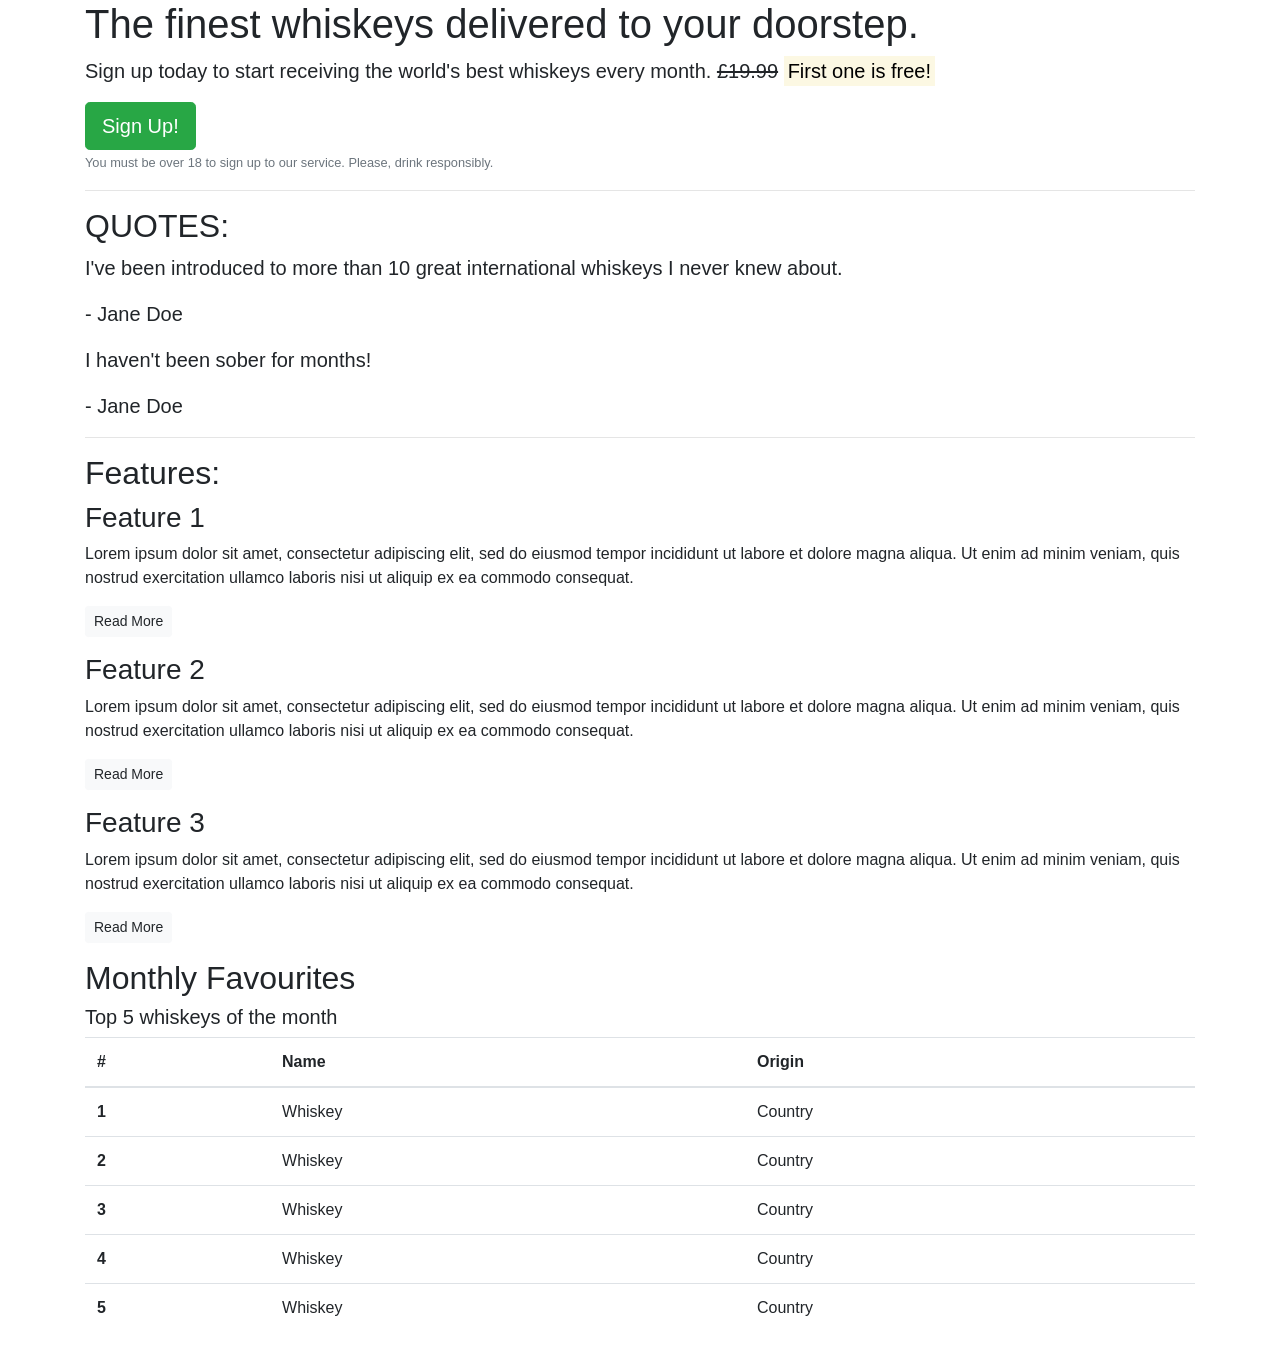
==== index.html @ 28598b6a "moved index file" ====
<!DOCTYPE html>
<html lang="en-us">

<head>
    <meta charset="utf-8">
    
    <title>Whiskey Drop | Taste a new whiskey every month</title>
    <link rel="stylesheet" href="https://maxcdn.bootstrapcdn.com/bootstrap/4.1.3/css/bootstrap.min.css">
</head>

<body>
    <article class="container">
        <!-- Callout -->
        <section class="callout">
            <h1>The finest whiskeys delivered to your doorstep.</h1>
            <p class="lead">Sign up today to start receiving the world's best whiskeys every month. <s>£19.99</s> </s><strong><mark>First one is free!</mark></strong></p>
            <button class="btn btn-success btn-lg">Sign Up!</button>
            <p class="text-muted"><small>You must be over 18 to sign up to our service. Please, drink responsibly.</small></p>
        </section>
        <!-- /.callout -->
        <hr>

        <!-- Quotes -->
        <section class="quotes">
            <h2 class="text-uppercase">Quotes:</h2>
            <blockquote class="blockquote">
                <p>I've been introduced to more than 10 great international whiskeys I never knew about.</p>
                <p>- Jane Doe</p>
            </blockquote>
            <blockquote class="blockquote">
                <p>I haven't been sober for months!</p>
                <p>- Jane Doe</p>
            </blockquote>
        </section>
        <!-- /.quotes -->
        <hr>

        <!-- Features -->
        <section class="features">
            <h2>Features:</h2>
            <div class="feature">
                <h3>Feature 1</h3>
                <p>Lorem ipsum dolor sit amet, consectetur adipiscing elit, sed do eiusmod tempor incididunt ut labore et dolore magna aliqua. Ut enim ad minim veniam, quis nostrud exercitation ullamco laboris nisi ut aliquip ex ea commodo consequat.</p>
                <p><a class="btn btn-sm btn-light" href="">Read More</a></p>
            </div>
            <div class="feature">
                <h3>Feature 2</h3>
                <p>Lorem ipsum dolor sit amet, consectetur adipiscing elit, sed do eiusmod tempor incididunt ut labore et dolore magna aliqua. Ut enim ad minim veniam, quis nostrud exercitation ullamco laboris nisi ut aliquip ex ea commodo consequat.</p>
                <p><a class="btn btn-sm btn-light" href="">Read More</a></p>
            </div>
            <div class="feature">
                <h3>Feature 3</h3>
                <p>Lorem ipsum dolor sit amet, consectetur adipiscing elit, sed do eiusmod tempor incididunt ut labore et dolore magna aliqua. Ut enim ad minim veniam, quis nostrud exercitation ullamco laboris nisi ut aliquip ex ea commodo consequat.</p>
                <p><a class="btn btn-sm btn-light" href="">Read More</a></p>
            </div>
        </section>
        <section>
                <h2>Monthly Favourites</h2>
                <h5>Top 5 whiskeys of the month</h5>
                <table class="table">
                    <thead>
                      <tr>
                        <th scope="col">#</th>
                        <th scope="col">Name</th>
                        <th scope="col">Origin</th>
                        
                      </tr>
                    </thead>
                    <tbody>
                      <tr>
                        <th scope="row">1</th>
                        <td>Whiskey</td>
                        <td>Country</td>
                        </tr>
                        <tr>
                            <th scope="row">2</th>
                            <td>Whiskey</td>
                            <td>Country</td>
                            </tr>
                            <tr>
                                <th scope="row">3</th>
                                <td>Whiskey</td>
                                <td>Country</td>
                                </tr>
                                <tr>
                                    <th scope="row">4</th>
                                    <td>Whiskey</td>
                                    <td>Country</td>
                                    </tr>
                                    <tr>
                                        <th scope="row">5</th>
                                        <td>Whiskey</td>
                                        <td>Country</td>
                                        </tr>
                                        
                    </tbody>
                  </table>
        </section>
        <!-- /.features -->
    </article>
</body>

</html>
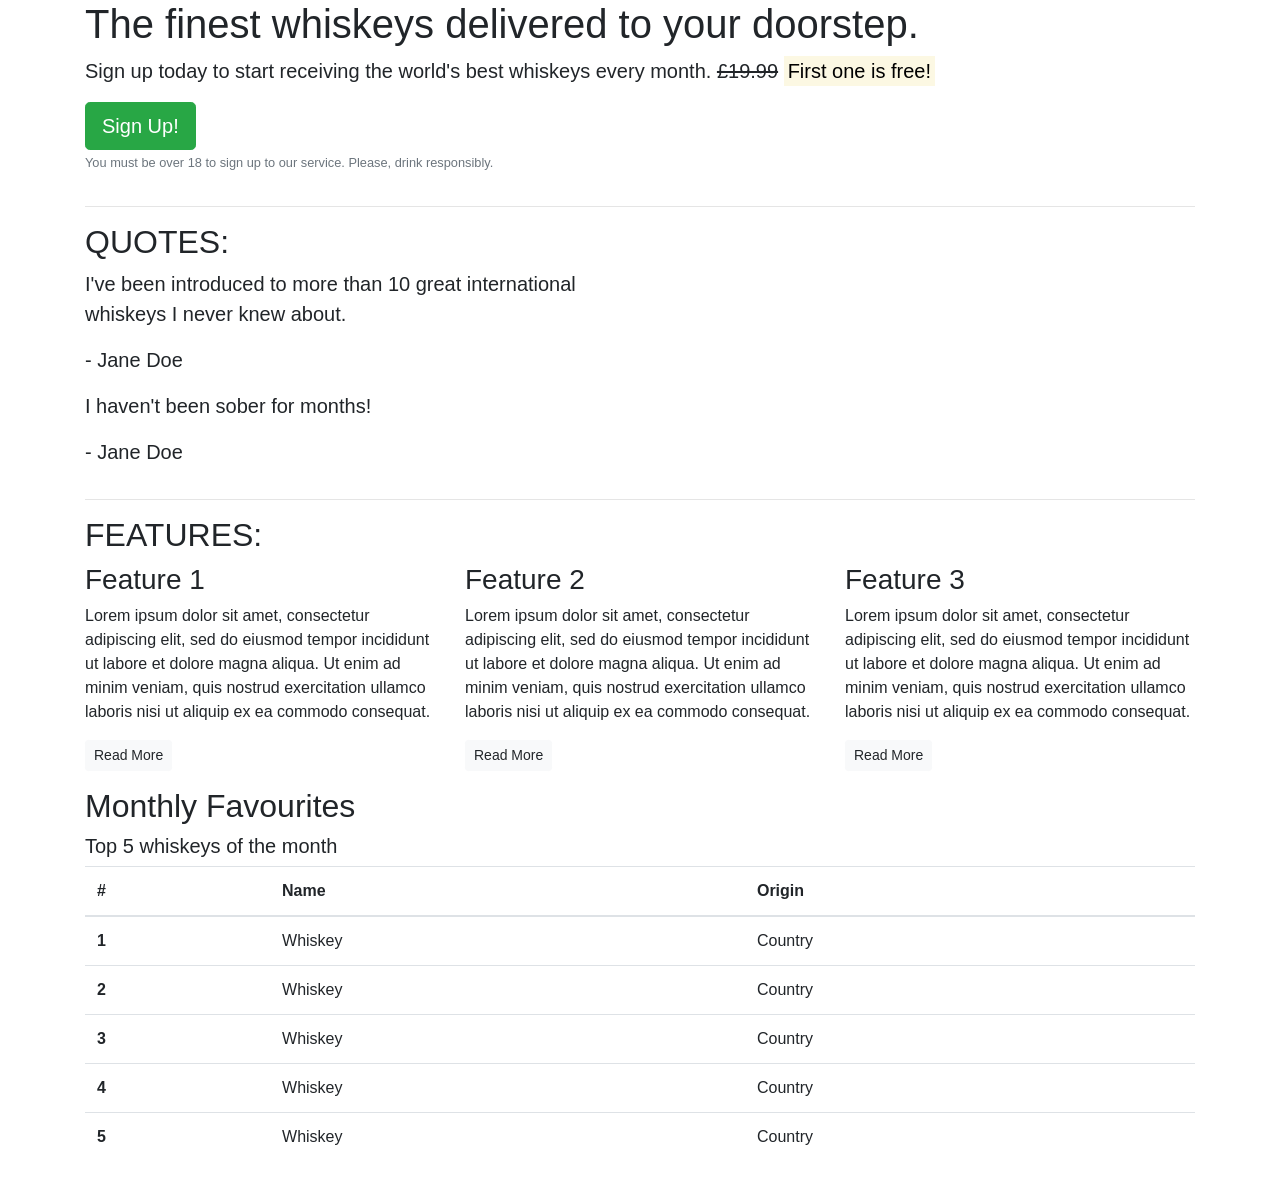
==== commit 3586a996: "Update index.html" ====
--- a/index.html
+++ b/index.html
@@ -11,49 +11,77 @@
 <body>
     <article class="container">
         <!-- Callout -->
+        <div class="row">
+            <div class="col-12">
         <section class="callout">
             <h1>The finest whiskeys delivered to your doorstep.</h1>
             <p class="lead">Sign up today to start receiving the world's best whiskeys every month. <s>£19.99</s> </s><strong><mark>First one is free!</mark></strong></p>
             <button class="btn btn-success btn-lg">Sign Up!</button>
             <p class="text-muted"><small>You must be over 18 to sign up to our service. Please, drink responsibly.</small></p>
         </section>
+    </div>
+    </div>
         <!-- /.callout -->
         <hr>
 
         <!-- Quotes -->
         <section class="quotes">
+            <div class="row">
+                <div class="col-12">
             <h2 class="text-uppercase">Quotes:</h2>
+        </div>
+        </div>
+        <div class="row">
+            <div class="col-12 col-md-6">
             <blockquote class="blockquote">
                 <p>I've been introduced to more than 10 great international whiskeys I never knew about.</p>
                 <p>- Jane Doe</p>
             </blockquote>
+        </div>
+        </div>
+        <div class="row">
+        <div class="col-12 col-md-6">
             <blockquote class="blockquote">
                 <p>I haven't been sober for months!</p>
                 <p>- Jane Doe</p>
             </blockquote>
+        </div>
+        </div>
         </section>
         <!-- /.quotes -->
         <hr>
 
         <!-- Features -->
         <section class="features">
-            <h2>Features:</h2>
+            <div class="row">
+                <div class="col-12">
+            <h2 class="text-uppercase">Features:</h2>
+        </div>
+            </div>
+            <div class="row">
+                <div class="col-12 col-md-6 col-lg-4">
             <div class="feature">
                 <h3>Feature 1</h3>
                 <p>Lorem ipsum dolor sit amet, consectetur adipiscing elit, sed do eiusmod tempor incididunt ut labore et dolore magna aliqua. Ut enim ad minim veniam, quis nostrud exercitation ullamco laboris nisi ut aliquip ex ea commodo consequat.</p>
                 <p><a class="btn btn-sm btn-light" href="">Read More</a></p>
             </div>
+            </div>
+            <div class="col-12 col-md-6 col-lg-4">
             <div class="feature">
                 <h3>Feature 2</h3>
                 <p>Lorem ipsum dolor sit amet, consectetur adipiscing elit, sed do eiusmod tempor incididunt ut labore et dolore magna aliqua. Ut enim ad minim veniam, quis nostrud exercitation ullamco laboris nisi ut aliquip ex ea commodo consequat.</p>
                 <p><a class="btn btn-sm btn-light" href="">Read More</a></p>
             </div>
+            </div>
+            <div class="col-12 d-md-none d-lg-block col-lg-4">
             <div class="feature">
                 <h3>Feature 3</h3>
                 <p>Lorem ipsum dolor sit amet, consectetur adipiscing elit, sed do eiusmod tempor incididunt ut labore et dolore magna aliqua. Ut enim ad minim veniam, quis nostrud exercitation ullamco laboris nisi ut aliquip ex ea commodo consequat.</p>
                 <p><a class="btn btn-sm btn-light" href="">Read More</a></p>
             </div>
-        </section>
+            </div>
+        </div>
+            </section>
         <section>
                 <h2>Monthly Favourites</h2>
                 <h5>Top 5 whiskeys of the month</h5>
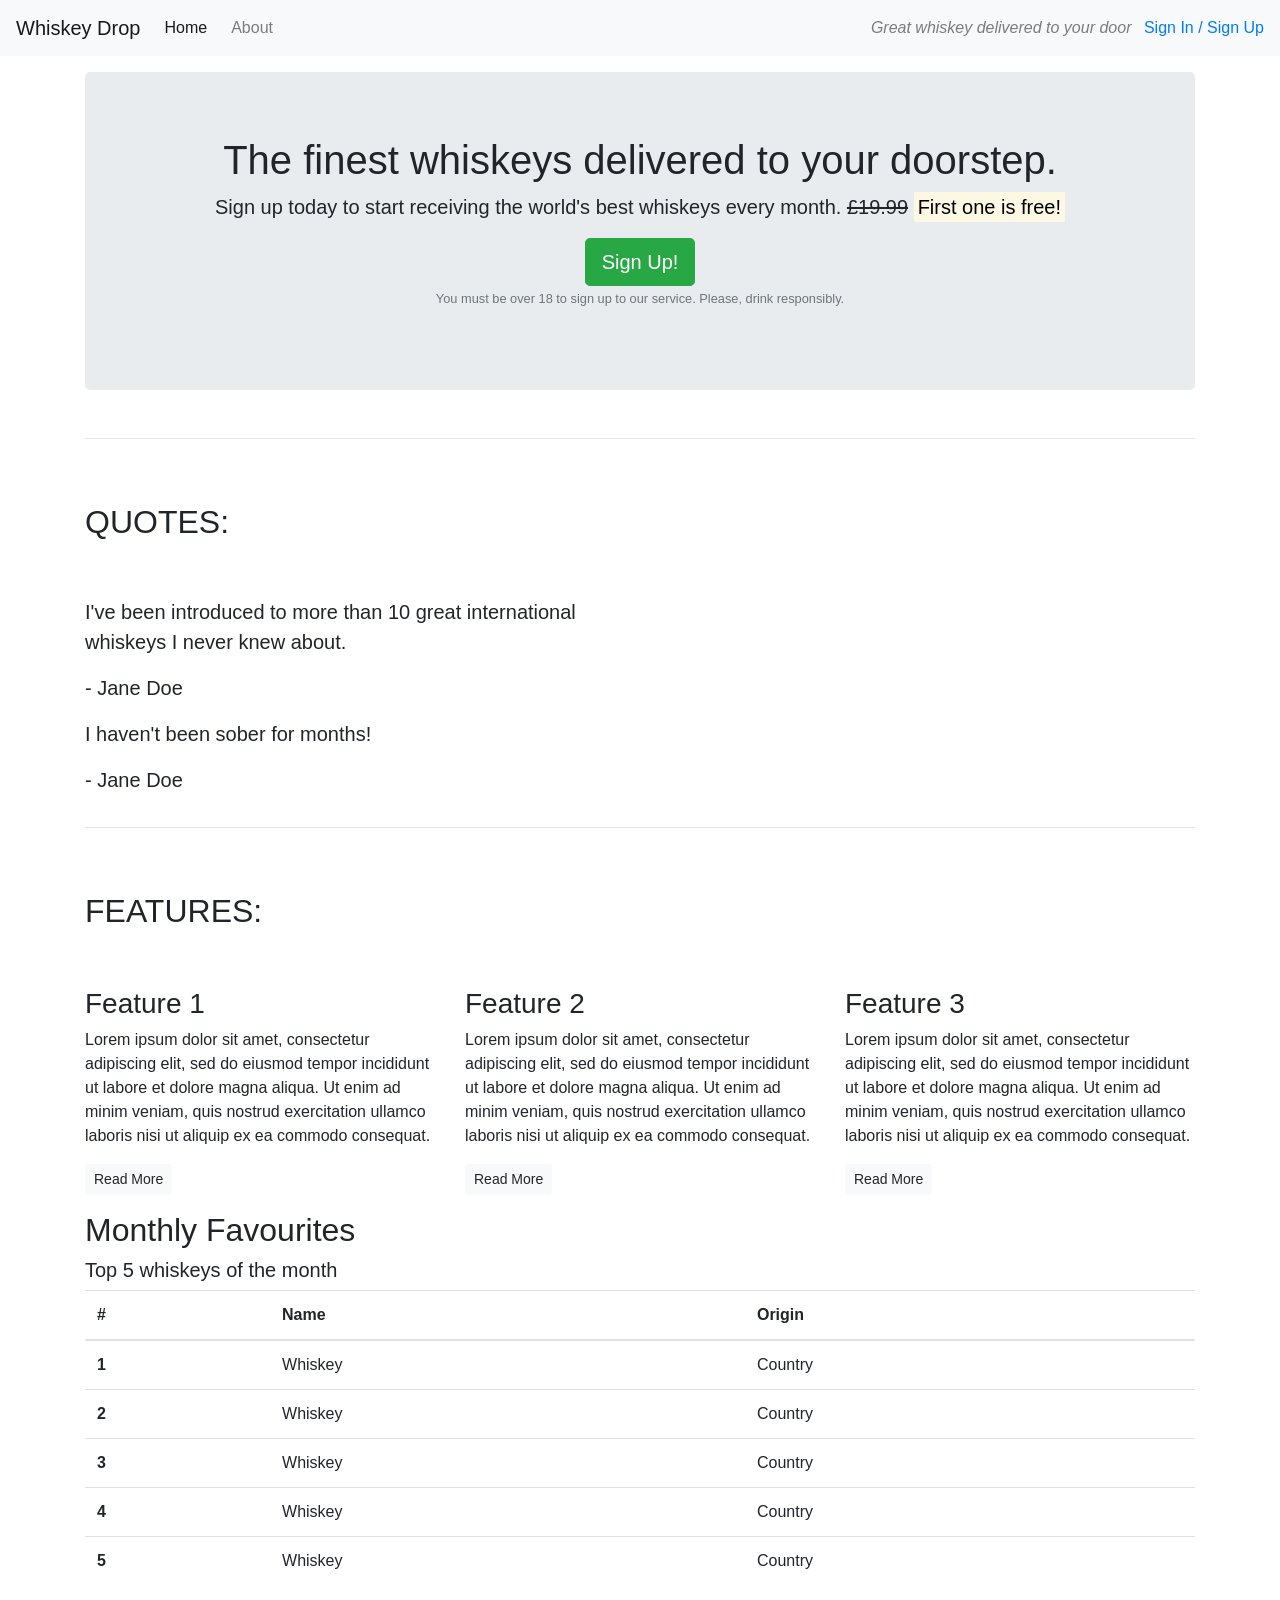
==== commit f1ac3e7e: "Update index.html" ====
--- a/index.html
+++ b/index.html
@@ -9,13 +9,28 @@
 </head>
 
 <body>
-    <article class="container">
+    <nav class="navbar navbar-light bg-light navbar-expand-sm">
+<a href="/" class="navbar-brand">Whiskey Drop</a>
+<ul class="navbar-nav mr-auto">
+<li class="active nav-item mr-2"><a class="nav-link" href="/">Home</a>
+    <li class="nav-item mr-2"><a class="nav-link" href="/">About</a>
+        <li class="nav-item mr-2 d-block d-sm-none"><a class="nav-link" href="/">Sign In / Sign Up</a>
+    </li>
+</ul>
+<div class="d-none d-md-block">
+<p class="navbar-text my-auto mr-2"><i>Great whiskey delivered to your door</i></p>
+<a href="/login">Sign In / Sign Up</a>
+</div>
+    </nav>
+    <article class="container mt-3">
         <!-- Callout -->
         <div class="row">
             <div class="col-12">
-        <section class="callout">
+        <section class="callout jumbotron text-center">
             <h1>The finest whiskeys delivered to your doorstep.</h1>
-            <p class="lead">Sign up today to start receiving the world's best whiskeys every month. <s>£19.99</s> </s><strong><mark>First one is free!</mark></strong></p>
+            <p class="lead">Sign up today to start receiving the world's best whiskeys every month. <s class="d-none d-sm-inline">£19.99</s>
+            <span class="d-inline d-sm-none"><br></span>    
+             </s><strong><mark>First one is free!</mark></strong></p>
             <button class="btn btn-success btn-lg">Sign Up!</button>
             <p class="text-muted"><small>You must be over 18 to sign up to our service. Please, drink responsibly.</small></p>
         </section>
@@ -27,7 +42,7 @@
         <!-- Quotes -->
         <section class="quotes">
             <div class="row">
-                <div class="col-12">
+                <div class="col-12 my-5">
             <h2 class="text-uppercase">Quotes:</h2>
         </div>
         </div>
@@ -54,7 +69,7 @@
         <!-- Features -->
         <section class="features">
             <div class="row">
-                <div class="col-12">
+                <div class="col-12 my-5">
             <h2 class="text-uppercase">Features:</h2>
         </div>
             </div>
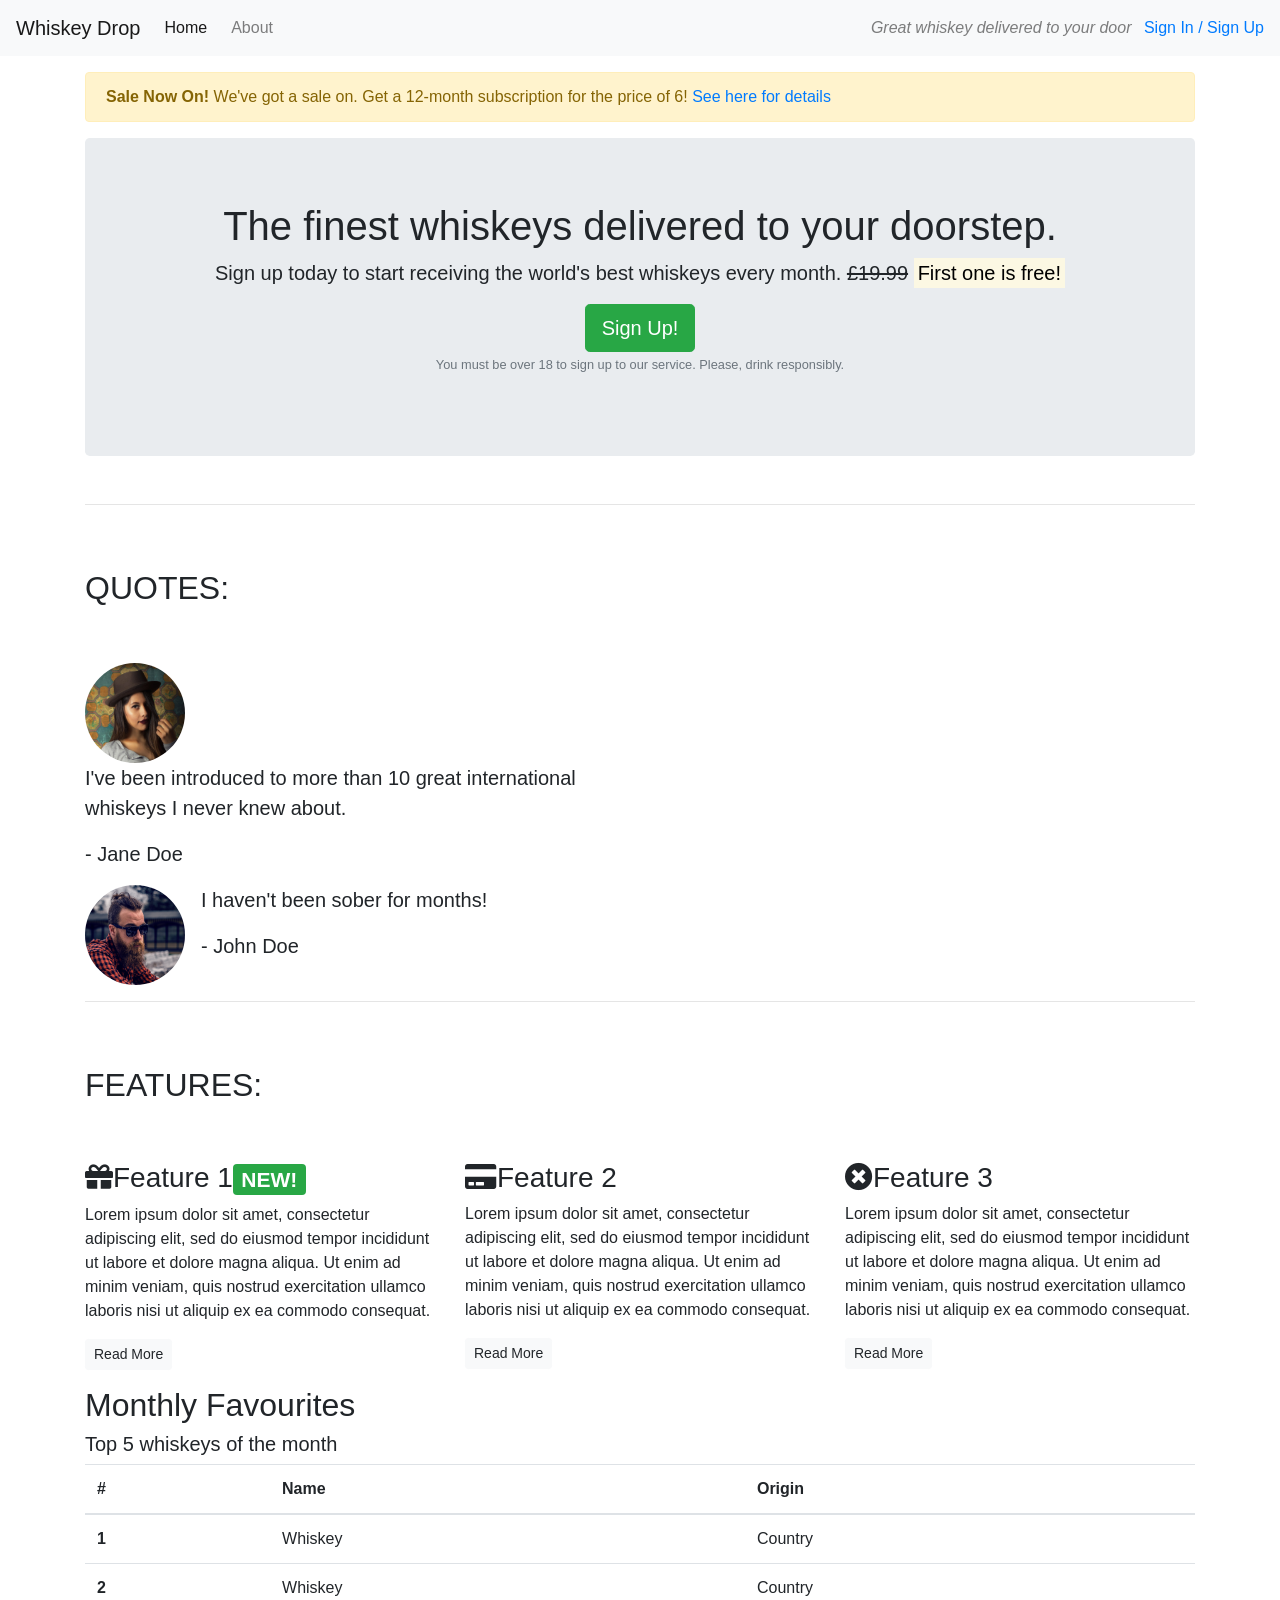
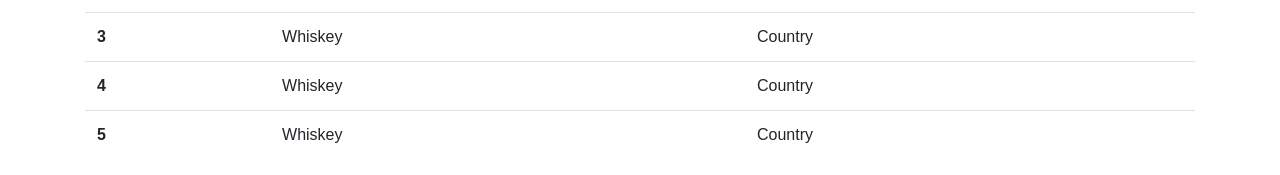
==== commit 2890cf06: "index.html" ====
--- a/index.html
+++ b/index.html
@@ -6,6 +6,7 @@
     
     <title>Whiskey Drop | Taste a new whiskey every month</title>
     <link rel="stylesheet" href="https://maxcdn.bootstrapcdn.com/bootstrap/4.1.3/css/bootstrap.min.css">
+    <link rel="stylesheet" href="https://use.fontawesome.com/releases/v5.6.1/css/all.css" integrity="sha384-gfdkjb5BdAXd+lj+gudLWI+BXq4IuLW5IT+brZEZsLFm++aCMlF1V92rMkPaX4PP" crossorigin="anonymous">
 </head>
 
 <body>
@@ -23,6 +24,15 @@
 </div>
     </nav>
     <article class="container mt-3">
+        <div class="row d-none d-sm-block">
+            <div class="col-12">
+                <div class="alert alert-warning">
+                    <strong>Sale Now On!</strong> We've got a sale on. Get a 12-month subscription for the price of 6! <a href="">See here for details</a>
+
+                </div>
+            </div>
+
+        </div>
         <!-- Callout -->
         <div class="row">
             <div class="col-12">
@@ -37,29 +47,46 @@
     </div>
     </div>
         <!-- /.callout -->
-        <hr>
-
+        
+<hr>
         <!-- Quotes -->
         <section class="quotes">
             <div class="row">
                 <div class="col-12 my-5">
             <h2 class="text-uppercase">Quotes:</h2>
+            </hr> 
         </div>
         </div>
         <div class="row">
             <div class="col-12 col-md-6">
-            <blockquote class="blockquote">
+            
+                <div class="media">
+                    <div class="d-none d-sm-block">
+                    <img src="images/girl-image.png" class="rounded-circle mr-3" height=100 width=100>
+                </div>
+                    </div>
+                    <div class="media-body">
+                    <blockquote class="blockquote">
                 <p>I've been introduced to more than 10 great international whiskeys I never knew about.</p>
                 <p>- Jane Doe</p>
             </blockquote>
+                    
+        </div>
         </div>
         </div>
         <div class="row">
         <div class="col-12 col-md-6">
+            <div class="media">
+                <div class="d-none d-sm-block">
+                <img src="images/guy-image.png" class="rounded-circle mr-3" height=100 width=100>
+            </div>
+                <div class="media-body">
             <blockquote class="blockquote">
                 <p>I haven't been sober for months!</p>
-                <p>- Jane Doe</p>
+                <p>- John Doe</p>
             </blockquote>
+            </div>
+            </div>
         </div>
         </div>
         </section>
@@ -76,21 +103,21 @@
             <div class="row">
                 <div class="col-12 col-md-6 col-lg-4">
             <div class="feature">
-                <h3>Feature 1</h3>
+                <h3><i class="fas fa-gift d-none d-sm-inline"></i>Feature 1<NEW! class="badge badge-success">NEW!</h3>
                 <p>Lorem ipsum dolor sit amet, consectetur adipiscing elit, sed do eiusmod tempor incididunt ut labore et dolore magna aliqua. Ut enim ad minim veniam, quis nostrud exercitation ullamco laboris nisi ut aliquip ex ea commodo consequat.</p>
                 <p><a class="btn btn-sm btn-light" href="">Read More</a></p>
             </div>
             </div>
             <div class="col-12 col-md-6 col-lg-4">
             <div class="feature">
-                <h3>Feature 2</h3>
+                <h3><i class="fas fa-credit-card d-none d-sm-inline"></i>Feature 2</h3>
                 <p>Lorem ipsum dolor sit amet, consectetur adipiscing elit, sed do eiusmod tempor incididunt ut labore et dolore magna aliqua. Ut enim ad minim veniam, quis nostrud exercitation ullamco laboris nisi ut aliquip ex ea commodo consequat.</p>
                 <p><a class="btn btn-sm btn-light" href="">Read More</a></p>
             </div>
             </div>
             <div class="col-12 d-md-none d-lg-block col-lg-4">
             <div class="feature">
-                <h3>Feature 3</h3>
+                <h3><i class="fas fa-times-circle d-none d-sm-inline"></i>Feature 3</h3>
                 <p>Lorem ipsum dolor sit amet, consectetur adipiscing elit, sed do eiusmod tempor incididunt ut labore et dolore magna aliqua. Ut enim ad minim veniam, quis nostrud exercitation ullamco laboris nisi ut aliquip ex ea commodo consequat.</p>
                 <p><a class="btn btn-sm btn-light" href="">Read More</a></p>
             </div>
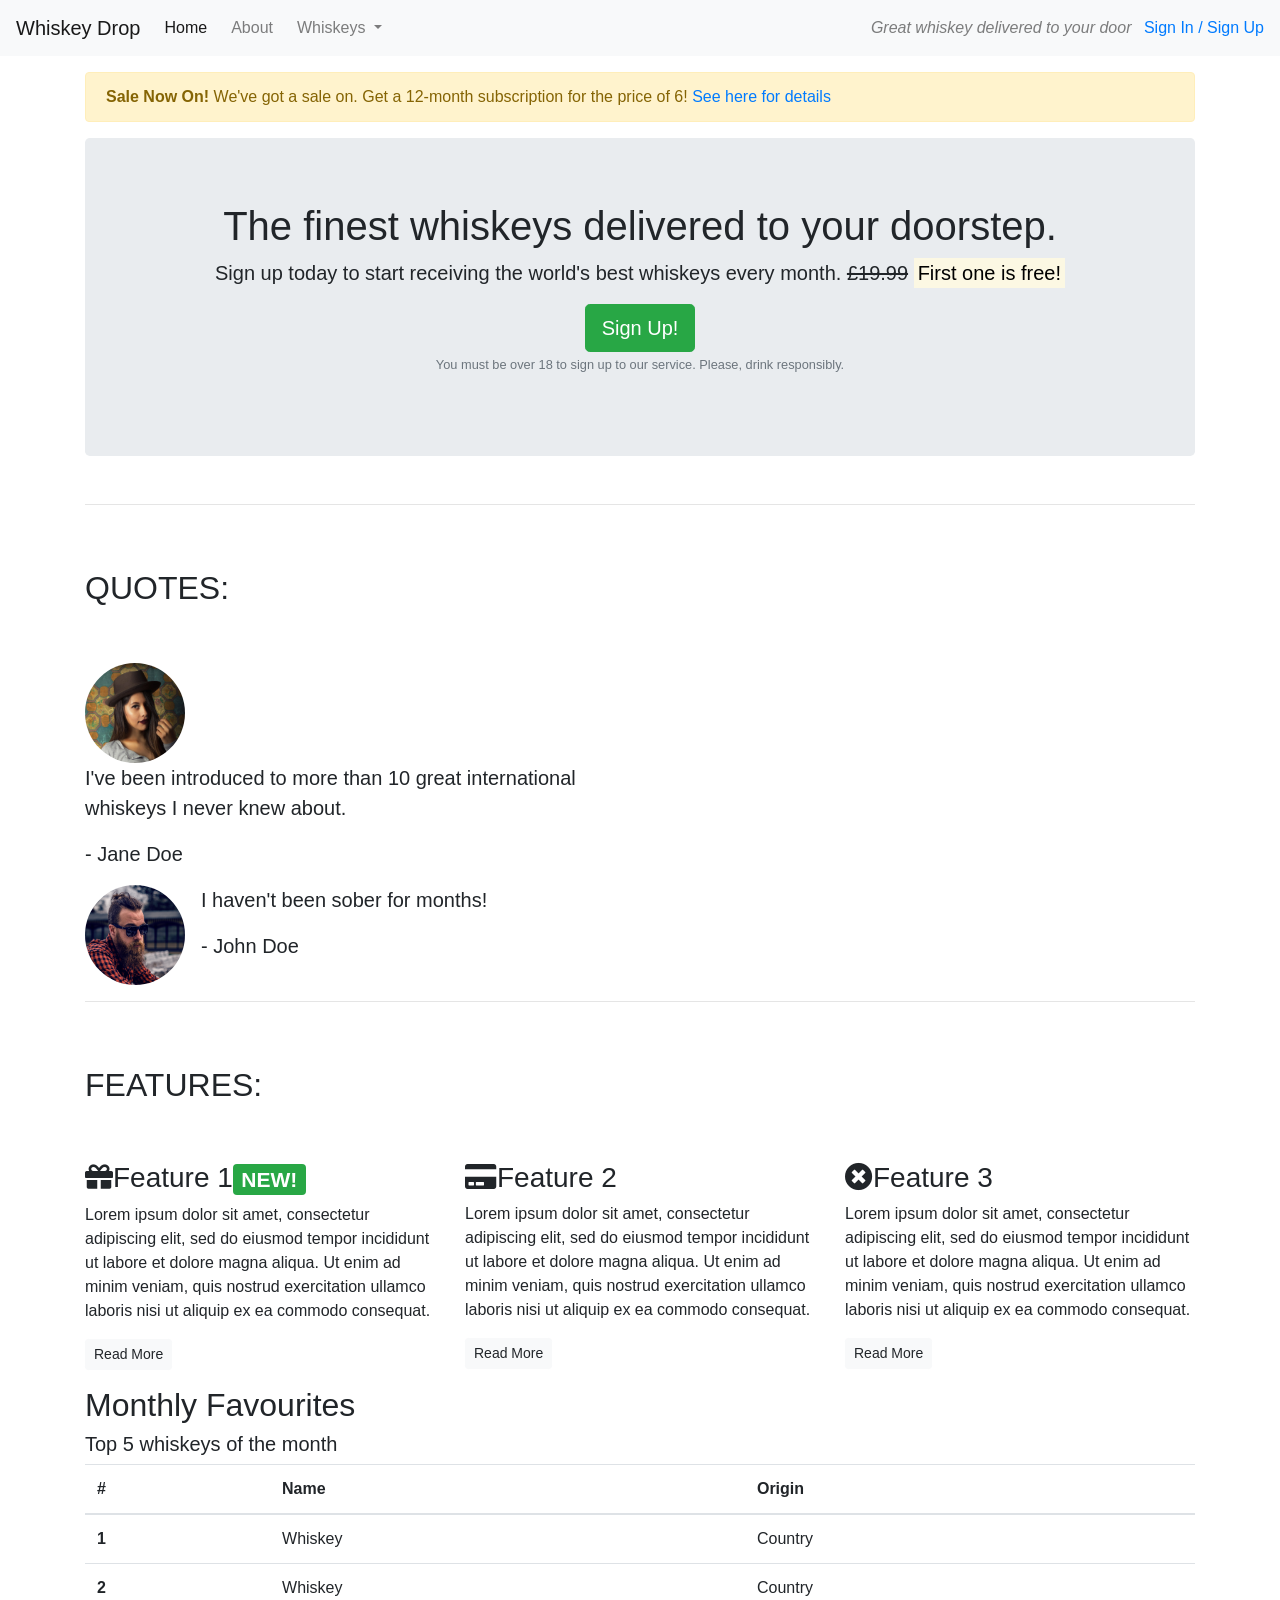
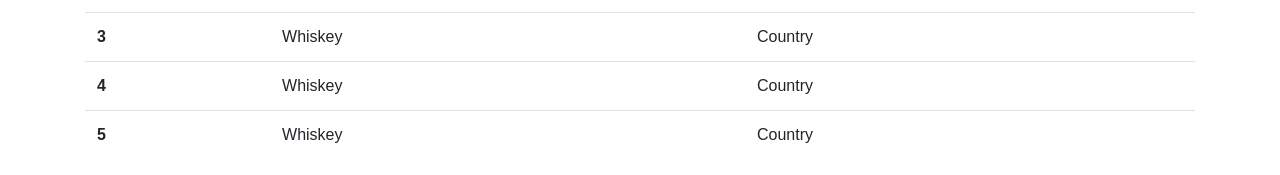
==== commit 66ef1de9: "index.html" ====
--- a/index.html
+++ b/index.html
@@ -5,19 +5,34 @@
     <meta charset="utf-8">
     
     <title>Whiskey Drop | Taste a new whiskey every month</title>
-    <link rel="stylesheet" href="https://maxcdn.bootstrapcdn.com/bootstrap/4.1.3/css/bootstrap.min.css">
+    <link rel="stylesheet" href="https://cdn.jsdelivr.net/npm/bootstrap@4.1.3/dist/css/bootstrap.min.css" integrity="sha384-MCw98/SFnGE8fJT3GXwEOngsV7Zt27NXFoaoApmYm81iuXoPkFOJwJ8ERdknLPMO" crossorigin="anonymous">
     <link rel="stylesheet" href="https://use.fontawesome.com/releases/v5.6.1/css/all.css" integrity="sha384-gfdkjb5BdAXd+lj+gudLWI+BXq4IuLW5IT+brZEZsLFm++aCMlF1V92rMkPaX4PP" crossorigin="anonymous">
 </head>
 
 <body>
     <nav class="navbar navbar-light bg-light navbar-expand-sm">
 <a href="/" class="navbar-brand">Whiskey Drop</a>
+<button class="navbar-toggler ml-auto" type="button" data-toggle="collapse" data-target="#navbarNavDropdown" aria-controls="navbarNavDropdown" aria-expanded="false" aria-label="Toggle navigation">
+    <span class="navbar-toggler-icon"></span></button>
+    <div class="collapse navbar-collapse" id="navbarNavDropdown">
 <ul class="navbar-nav mr-auto">
 <li class="active nav-item mr-2"><a class="nav-link" href="/">Home</a>
-    <li class="nav-item mr-2"><a class="nav-link" href="/">About</a>
+    <li class="nav-item mr-2"><a class="nav-link" href="/">About</a></li>
+    <li class="nav-item dropdown">
+        <a class="nav-link dropdown-toggle" href="#" id="navbarDropdownMenuLink" role="button" data-toggle="dropdown" aria-haspopup="true" aria-expanded="false">
+Whiskeys
+</a>
+        <div class="dropdown-menu" aria-labelledby="navbarDropdownMenuLink">
+            <a class="dropdown-item" href="#">Irish</a>
+            <a class="dropdown-item" href="#">Scotch</a>
+            <a class="dropdown-item" href="#">Japanese</a>
+            <a class="dropdown-item" href="#">American</a>
+        </div>
+    </li>
         <li class="nav-item mr-2 d-block d-sm-none"><a class="nav-link" href="/">Sign In / Sign Up</a>
     </li>
 </ul>
+</div>
 <div class="d-none d-md-block">
 <p class="navbar-text my-auto mr-2"><i>Great whiskey delivered to your door</i></p>
 <a href="/login">Sign In / Sign Up</a>
@@ -41,7 +56,7 @@
             <p class="lead">Sign up today to start receiving the world's best whiskeys every month. <s class="d-none d-sm-inline">£19.99</s>
             <span class="d-inline d-sm-none"><br></span>    
              </s><strong><mark>First one is free!</mark></strong></p>
-            <button class="btn btn-success btn-lg">Sign Up!</button>
+            <button class="btn btn-success btn-lg" data-toggle="modal" data-target="#signUpModal">Sign Up!</button>
             <p class="text-muted"><small>You must be over 18 to sign up to our service. Please, drink responsibly.</small></p>
         </section>
     </div>
@@ -168,6 +183,41 @@
         </section>
         <!-- /.features -->
     </article>
+    <div class="modal" tabindex="-1" role="dialog" id="signUpModal">
+        <div class="modal-dialog" role="document">
+            <div class="modal-content">
+                <div class="modal-header">
+                    <h5 class="modal-title">Sign Up To Whiskey Drop!</h5>
+                    <button type="button" class="close" data-dismiss="modal" aria-label="Close">
+          <span aria-hidden="true">&times;</span>
+        </button>
+                </div>
+                <div class="modal-body">
+                    <form>
+                        <div class="form-group">
+                            <label for="exampleInputEmail1">Email address</label>
+                            <input type="email" class="form-control" id="exampleInputEmail1" aria-describedby="emailHelp" placeholder="Enter email">
+                            <small id="emailHelp" class="form-text text-muted">We'll never share your email with anyone else.</small>
+                        </div>
+                        <div class="form-group">
+                            <label for="password">Password</label>
+                            <input type="password" class="form-control" id="password" placeholder="Password">
+                        </div>
+                        <div class="form-group">
+                            <label for="repeatPassword">Repeat Password</label>
+                            <input type="password" class="form-control" id="repeatPassword" placeholder="Repeat Password">
+                        </div>
+                        <button type="submit" class="btn btn-success">Submit</button>
+                    </form>
+                </div>
+            </div>
+        </div>
+    </div>
+
+
+  <script src="https://code.jquery.com/jquery-3.3.1.slim.min.js" integrity="sha384-q8i/X+965DzO0rT7abK41JStQIAqVgRVzpbzo5smXKp4YfRvH+8abtTE1Pi6jizo" crossorigin="anonymous"></script>
+<script src="https://cdn.jsdelivr.net/npm/popper.js@1.14.3/dist/umd/popper.min.js" integrity="sha384-ZMP7rVo3mIykV+2+9J3UJ46jBk0WLaUAdn689aCwoqbBJiSnjAK/l8WvCWPIPm49" crossorigin="anonymous"></script>  
+<script src="https://cdn.jsdelivr.net/npm/bootstrap@4.1.3/dist/js/bootstrap.min.js" integrity="sha384-ChfqqxuZUCnJSK3+MXmPNIyE6ZbWh2IMqE241rYiqJxyMiZ6OW/JmZQ5stwEULTy" crossorigin="anonymous"></script>
 </body>
 
 </html>
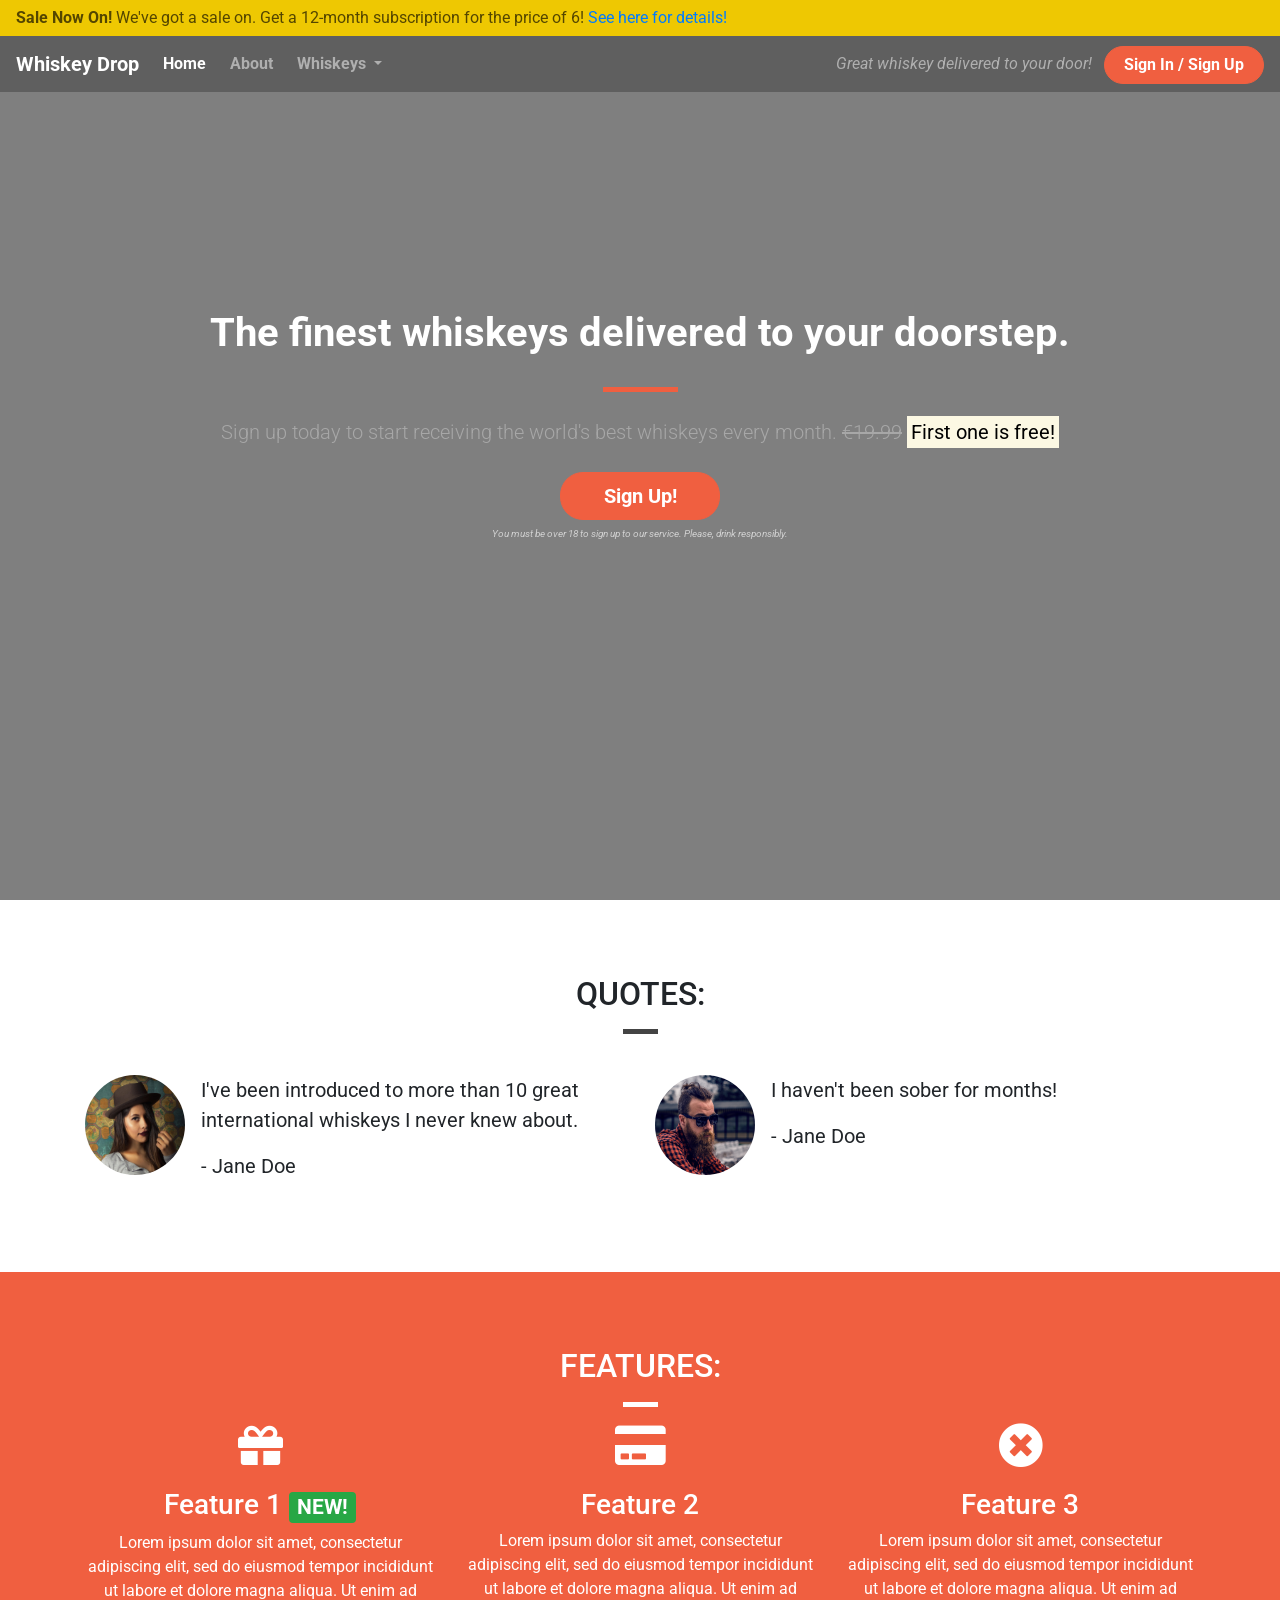
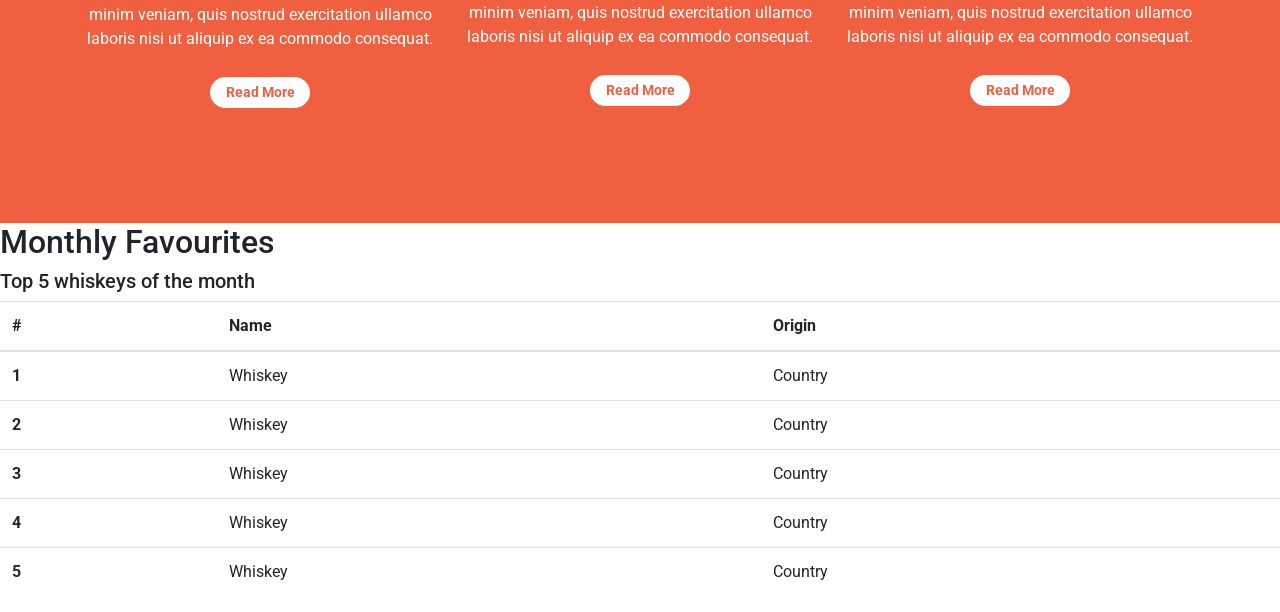
==== commit f0a84dee: "index.html" ====
--- a/index.html
+++ b/index.html
@@ -3,142 +3,157 @@
 
 <head>
     <meta charset="utf-8">
-    
     <title>Whiskey Drop | Taste a new whiskey every month</title>
-    <link rel="stylesheet" href="https://cdn.jsdelivr.net/npm/bootstrap@4.1.3/dist/css/bootstrap.min.css" integrity="sha384-MCw98/SFnGE8fJT3GXwEOngsV7Zt27NXFoaoApmYm81iuXoPkFOJwJ8ERdknLPMO" crossorigin="anonymous">
+    <meta name="viewport" content="width=device-width, initial-scale=1.0">
+    <link rel="stylesheet" href="https://maxcdn.bootstrapcdn.com/bootstrap/4.1.3/css/bootstrap.min.css">
     <link rel="stylesheet" href="https://use.fontawesome.com/releases/v5.6.1/css/all.css" integrity="sha384-gfdkjb5BdAXd+lj+gudLWI+BXq4IuLW5IT+brZEZsLFm++aCMlF1V92rMkPaX4PP" crossorigin="anonymous">
+    <link href="https://fonts.googleapis.com/css?family=Roboto:400,700" rel="stylesheet">
+    <link rel="stylesheet" href="css/style.css" type="text/css" />
 </head>
 
 <body>
-    <nav class="navbar navbar-light bg-light navbar-expand-sm">
-<a href="/" class="navbar-brand">Whiskey Drop</a>
-<button class="navbar-toggler ml-auto" type="button" data-toggle="collapse" data-target="#navbarNavDropdown" aria-controls="navbarNavDropdown" aria-expanded="false" aria-label="Toggle navigation">
-    <span class="navbar-toggler-icon"></span></button>
-    <div class="collapse navbar-collapse" id="navbarNavDropdown">
-<ul class="navbar-nav mr-auto">
-<li class="active nav-item mr-2"><a class="nav-link" href="/">Home</a>
-    <li class="nav-item mr-2"><a class="nav-link" href="/">About</a></li>
-    <li class="nav-item dropdown">
-        <a class="nav-link dropdown-toggle" href="#" id="navbarDropdownMenuLink" role="button" data-toggle="dropdown" aria-haspopup="true" aria-expanded="false">
-Whiskeys
-</a>
-        <div class="dropdown-menu" aria-labelledby="navbarDropdownMenuLink">
-            <a class="dropdown-item" href="#">Irish</a>
-            <a class="dropdown-item" href="#">Scotch</a>
-            <a class="dropdown-item" href="#">Japanese</a>
-            <a class="dropdown-item" href="#">American</a>
-        </div>
-    </li>
-        <li class="nav-item mr-2 d-block d-sm-none"><a class="nav-link" href="/">Sign In / Sign Up</a>
-    </li>
-</ul>
-</div>
-<div class="d-none d-md-block">
-<p class="navbar-text my-auto mr-2"><i>Great whiskey delivered to your door</i></p>
-<a href="/login">Sign In / Sign Up</a>
-</div>
-    </nav>
-    <article class="container mt-3">
-        <div class="row d-none d-sm-block">
-            <div class="col-12">
-                <div class="alert alert-warning">
-                    <strong>Sale Now On!</strong> We've got a sale on. Get a 12-month subscription for the price of 6! <a href="">See here for details</a>
-
-                </div>
-            </div>
-
-        </div>
+    <div class="container-fluid navalert-container">
+        <div class="container-fluid alert-container">
+            <div class="row d-none d-sm-block">
+                <div class="col-12">
+                    <div class="site-wide-alert alert alert-warning">
+                        <strong>Sale Now On!</strong> We've got a sale on. Get a 12-month subscription for the price of 6! <a href="">See here for details!</a>
+                    </div>
+                </div>
+            </div>
+        </div>
+        <nav class="navbar navbar-dark navbar-expand-sm">
+            <a href="/" class="navbar-brand">Whiskey Drop</a>
+
+            <button class="navbar-toggler ml-auto" type="button" data-toggle="collapse" data-target="#navbarNavDropdown" aria-controls="navbarNavDropdown" aria-expanded="false" aria-label="Toggle navigation">
+        <span class="navbar-toggler-icon"></span></button>
+
+            <div class="collapse navbar-collapse" id="navbarNavDropdown">
+                <ul class="navbar-nav mr-auto">
+                    <li class="active nav-item mr-2"><a class="nav-link" href="/">Home</a></li>
+                    <li class="nav-item mr-2"><a class="nav-link" href="/about">About</a></li>
+                    <li class="nav-item dropdown">
+                        <a class="nav-link dropdown-toggle" href="#" id="navbarDropdownMenuLink" role="button" data-toggle="dropdown" aria-haspopup="true" aria-expanded="false">
+          Whiskeys
+        </a>
+                        <div class="dropdown-menu" aria-labelledby="navbarDropdownMenuLink">
+                            <a class="dropdown-item" href="#">Irish</a>
+                            <a class="dropdown-item" href="#">Scotch</a>
+                            <a class="dropdown-item" href="#">Japanese</a>
+                            <a class="dropdown-item" href="#">American</a>
+                        </div>
+                    </li>
+
+                    <li class="nav-item mr-2 d-block d-sm-none"><a class="nav-link" href="/login">Sign In / Sign Up</a></li>
+                </ul>
+            </div>
+            <div class="d-none d-md-block">
+                <p class="navbar-text my-auto mr-2"><i>Great whiskey delivered to your door!</i></p>
+                <a href="/login" class="btn btn--cta btn--red">Sign In / Sign Up</a>
+            </div>
+        </nav>
+    </div>
+    <div class="container-fluid callout-container">
         <!-- Callout -->
+        <div class="opaque-overlay">&nbsp;</div>
         <div class="row">
             <div class="col-12">
-        <section class="callout jumbotron text-center">
-            <h1>The finest whiskeys delivered to your doorstep.</h1>
-            <p class="lead">Sign up today to start receiving the world's best whiskeys every month. <s class="d-none d-sm-inline">£19.99</s>
-            <span class="d-inline d-sm-none"><br></span>    
-             </s><strong><mark>First one is free!</mark></strong></p>
-            <button class="btn btn-success btn-lg" data-toggle="modal" data-target="#signUpModal">Sign Up!</button>
-            <p class="text-muted"><small>You must be over 18 to sign up to our service. Please, drink responsibly.</small></p>
-        </section>
-    </div>
-    </div>
+                <section class="callout jumbotron text-center">
+                    <h1 class="jumbotron-header">The finest whiskeys delivered to your doorstep.</h1>
+                    <hr class="block-divider block-divider--orange">
+                    <p class="lead">Sign up today to start receiving the world's best whiskeys every month.
+                        <s class="d-none d-sm-inline">€19.99</s>
+                        <span class="d-inline d-sm-none"><br></span>
+                        <strong><mark>First one is free!</mark></strong></p>
+                    <button class="btn btn-lg btn--cta btn--red" data-toggle="modal" data-target="#signUpModal">Sign Up!</button>
+                    <p class="text-muted"><small>You must be over 18 to sign up to our service. Please, drink responsibly.</small></p>
+                </section>
+            </div>
+        </div>
         <!-- /.callout -->
-        
-<hr>
-        <!-- Quotes -->
-        <section class="quotes">
-            <div class="row">
-                <div class="col-12 my-5">
-            <h2 class="text-uppercase">Quotes:</h2>
-            </hr> 
-        </div>
-        </div>
-        <div class="row">
-            <div class="col-12 col-md-6">
-            
-                <div class="media">
-                    <div class="d-none d-sm-block">
-                    <img src="images/girl-image.png" class="rounded-circle mr-3" height=100 width=100>
-                </div>
-                    </div>
-                    <div class="media-body">
-                    <blockquote class="blockquote">
-                <p>I've been introduced to more than 10 great international whiskeys I never knew about.</p>
-                <p>- Jane Doe</p>
-            </blockquote>
-                    
-        </div>
-        </div>
-        </div>
-        <div class="row">
-        <div class="col-12 col-md-6">
-            <div class="media">
-                <div class="d-none d-sm-block">
-                <img src="images/guy-image.png" class="rounded-circle mr-3" height=100 width=100>
-            </div>
-                <div class="media-body">
-            <blockquote class="blockquote">
-                <p>I haven't been sober for months!</p>
-                <p>- John Doe</p>
-            </blockquote>
-            </div>
-            </div>
-        </div>
-        </div>
-        </section>
-        <!-- /.quotes -->
-        <hr>
-
-        <!-- Features -->
-        <section class="features">
-            <div class="row">
-                <div class="col-12 my-5">
-            <h2 class="text-uppercase">Features:</h2>
-        </div>
-            </div>
-            <div class="row">
-                <div class="col-12 col-md-6 col-lg-4">
-            <div class="feature">
-                <h3><i class="fas fa-gift d-none d-sm-inline"></i>Feature 1<NEW! class="badge badge-success">NEW!</h3>
-                <p>Lorem ipsum dolor sit amet, consectetur adipiscing elit, sed do eiusmod tempor incididunt ut labore et dolore magna aliqua. Ut enim ad minim veniam, quis nostrud exercitation ullamco laboris nisi ut aliquip ex ea commodo consequat.</p>
-                <p><a class="btn btn-sm btn-light" href="">Read More</a></p>
-            </div>
-            </div>
-            <div class="col-12 col-md-6 col-lg-4">
-            <div class="feature">
-                <h3><i class="fas fa-credit-card d-none d-sm-inline"></i>Feature 2</h3>
-                <p>Lorem ipsum dolor sit amet, consectetur adipiscing elit, sed do eiusmod tempor incididunt ut labore et dolore magna aliqua. Ut enim ad minim veniam, quis nostrud exercitation ullamco laboris nisi ut aliquip ex ea commodo consequat.</p>
-                <p><a class="btn btn-sm btn-light" href="">Read More</a></p>
-            </div>
-            </div>
-            <div class="col-12 d-md-none d-lg-block col-lg-4">
-            <div class="feature">
-                <h3><i class="fas fa-times-circle d-none d-sm-inline"></i>Feature 3</h3>
-                <p>Lorem ipsum dolor sit amet, consectetur adipiscing elit, sed do eiusmod tempor incididunt ut labore et dolore magna aliqua. Ut enim ad minim veniam, quis nostrud exercitation ullamco laboris nisi ut aliquip ex ea commodo consequat.</p>
-                <p><a class="btn btn-sm btn-light" href="">Read More</a></p>
-            </div>
-            </div>
-        </div>
+    </div>
+
+    <!-- Quotes -->
+    <div class="container-wrapper">
+        <div class="container quotes-container content-container">
+            <section class="quotes">
+                <div class="row">
+                    <div class="col-12 page-header">
+                        <h2 class="text-uppercase">Quotes:</h2>
+                        <hr class="block-divider block-divider--short">
+                    </div>
+                </div>
+                <div class="row">
+                    <div class="col-12 col-md-6">
+                        <div class="media">
+                            <div class="d-none d-sm-block">
+                                <img src="images/girl-image.png" class="rounded-circle mr-3" height=100 width=100>
+                            </div>
+                            <div class="media-body">
+                                <blockquote class="blockquote">
+                                    <p>I've been introduced to more than 10 great international whiskeys I never knew about.</p>
+                                    <p>- Jane Doe</p>
+                                </blockquote>
+                            </div>
+                        </div>
+                    </div>
+                    <div class="col-12 col-md-6">
+                        <div class="media">
+                            <div class="d-none d-sm-block">
+                                <img src="images/guy-image.png" class="rounded-circle mr-3" height=100 width=100>
+                            </div>
+                            <div class="media-body">
+                                <blockquote class="blockquote">
+                                    <p>I haven't been sober for months!</p>
+                                    <p>- Jane Doe</p>
+                                </blockquote>
+                            </div>
+                        </div>
+                    </div>
+                </div>
             </section>
+            <!-- /.quotes -->
+        </div>
+    </div>
+
+    <!-- Features -->
+    <div class="container-wrapper container-wrapper--red">
+        <div class="container features-container content-container">
+            <section class="features">
+                <div class="row">
+                    <div class="col-12 page-header">
+                        <h2 class="text-uppercase">Features:</h2>
+                        <hr class="block-divider block-divider--short block-divider--white">
+                    </div>
+                </div>
+                <div class="row">
+                    <div class="col-12 col-md-6 col-lg-4">
+                        <div class="feature">
+                            <h3><i class="fas fa-gift d-none d-sm-block"></i> Feature 1 <span class="badge badge-success">NEW!</span></h3>
+                            <p>Lorem ipsum dolor sit amet, consectetur adipiscing elit, sed do eiusmod tempor incididunt ut labore et dolore magna aliqua. Ut enim ad minim veniam, quis nostrud exercitation ullamco laboris nisi ut aliquip ex ea commodo consequat.</p>
+                            <p><a class="btn btn-sm btn-light" href="">Read More</a></p>
+                        </div>
+                    </div>
+                    <div class="col-12 col-md-6 col-lg-4">
+                        <div class="feature">
+                            <h3><i class="fas fa-credit-card d-none d-sm-block"></i> Feature 2</h3>
+                            <p>Lorem ipsum dolor sit amet, consectetur adipiscing elit, sed do eiusmod tempor incididunt ut labore et dolore magna aliqua. Ut enim ad minim veniam, quis nostrud exercitation ullamco laboris nisi ut aliquip ex ea commodo consequat.</p>
+                            <p><a class="btn btn-sm btn-light" href="">Read More</a></p>
+                        </div>
+                    </div>
+                    <div class="col-12 d-md-none d-lg-block col-lg-4">
+                        <div class="feature">
+                            <h3><i class="fas fa-times-circle d-none d-sm-block"></i> Feature 3</h3>
+                            <p>Lorem ipsum dolor sit amet, consectetur adipiscing elit, sed do eiusmod tempor incididunt ut labore et dolore magna aliqua. Ut enim ad minim veniam, quis nostrud exercitation ullamco laboris nisi ut aliquip ex ea commodo consequat.</p>
+                            <p><a class="btn btn-sm btn-light" href="">Read More</a></p>
+                        </div>
+                    </div>
+                </div>
+            </section>
+            <!-- /.features -->
+        </div>
+    </div>
+
         <section>
                 <h2>Monthly Favourites</h2>
                 <h5>Top 5 whiskeys of the month</h5>
--- a/css/style.css
+++ b/css/style.css
@@ -0,0 +1,201 @@
+body {
+    font-family: 'Roboto', sans-serif;
+}
+
+/* Containers */
+
+.container-wrapper {}
+
+.container-wrapper--red {
+    background-color: #f05f40;
+    color: white;
+}
+
+.alert-container {}
+
+.callout-container {
+    height: 100vh;
+
+    background: url('../images/whiskey-background.jpg') no-repeat bottom right fixed;
+    -webkit-background-size: cover;
+    -moz-background-size: cover;
+    -o-background-size: cover;
+    background-size: cover;
+    
+    display: flex;
+    align-items: center;
+    justify-content: center;
+
+    position: relative;
+}
+
+.opaque-overlay {
+    position: absolute;
+    top: 0;
+    left: 0;
+    height: 100%;
+    width: 100%;
+    background-color: rgba(0, 0, 0, 0.5);
+}
+
+.content-container {
+    padding-top: 75px;
+    padding-bottom: 75px;
+}
+
+/* Navbar */
+
+.navalert-container {
+    position: absolute;
+    top: 0;
+    left: 0;
+    z-index: 1;
+    padding-left: 0;
+    padding-right: 0;
+}
+
+.navbar {
+    margin-bottom: 0;
+    width: 100%;
+    background-color: rgba(0, 0, 0, .25);
+    border: 0;
+}
+
+.navbar .navbar-toggler {
+    border: 0;
+}
+
+.navbar .navbar-brand {
+    font-weight: bold;
+}
+
+.navbar .navbar-nav a {
+    font-weight: bold;
+}
+
+
+/* Jumbotron */
+
+.jumbotron {
+    background-color: transparent;
+}
+
+.jumbotron h1 {
+    color: white;
+    font-weight: bold;
+    margin-bottom: 30px;
+    color: white;
+}
+
+.jumbotron .lead {
+    color: #a7a7a7;
+    margin: 25px 0;
+}
+
+.jumbotron small {
+    font-size: 60%;
+    font-style: italic;
+    color: #d0d0d0;
+}
+
+/* Block dividers */
+
+.block-divider {
+    width: 75px;
+    height: 5px;
+    border: 0;
+    background-color: #444;
+}
+
+.block-divider--orange {
+    background-color: #f05f40;
+}
+
+.block-divider--white {
+    background-color: white;
+}
+
+.block-divider--short {
+    width: 35px;
+}
+
+/* Buttons */
+
+.btn--cta {
+    font-weight: bold;
+    border-radius: 23px;
+    width: 160px;
+}
+
+.btn--red {
+    color: white;
+    background-color: #f05f40;
+    border-color: #f05f40;
+}
+
+.btn--red:hover,
+.btn--red:active,
+.btn--red:focus,
+.btn--red:active:focus {
+    background-color: #df4929;
+    border-color: #df4929;
+    color: white;
+}
+
+/* Alert */
+
+.alert-container .col-12 {
+    padding-left: 0;
+    padding-right: 0;
+}
+
+.site-wide-alert {
+    color: #544600;
+    background-color: #eec802;
+    border-color: #eec802;
+    padding: 5px 15px;
+    margin-bottom: 0;
+    border: 1px solid transparent;
+    border-radius: 0;
+}
+
+/* Page Headers */
+
+.page-header {
+    margin-bottom: 0;
+    border-bottom: 0;
+    text-align: center;
+}
+
+.page-header h2 {
+    margin-top: 0;
+}
+
+/* Quotes */
+
+.quotes .page-header {
+    margin-bottom: 25px;
+}
+
+/* Features */
+
+.feature {
+    text-align: center;
+    margin-bottom: 40px;
+}
+
+.feature i {
+    margin-bottom: 20px;
+    font-size: 45px;
+    line-height: 45px;
+}
+
+.feature .btn {
+    background-color: white;
+    border-color: white;
+    border-radius: 15px;
+    min-width: 100px;
+    font-weight: bold;
+    margin-top: 10px;
+    color: #f05f40;
+}
